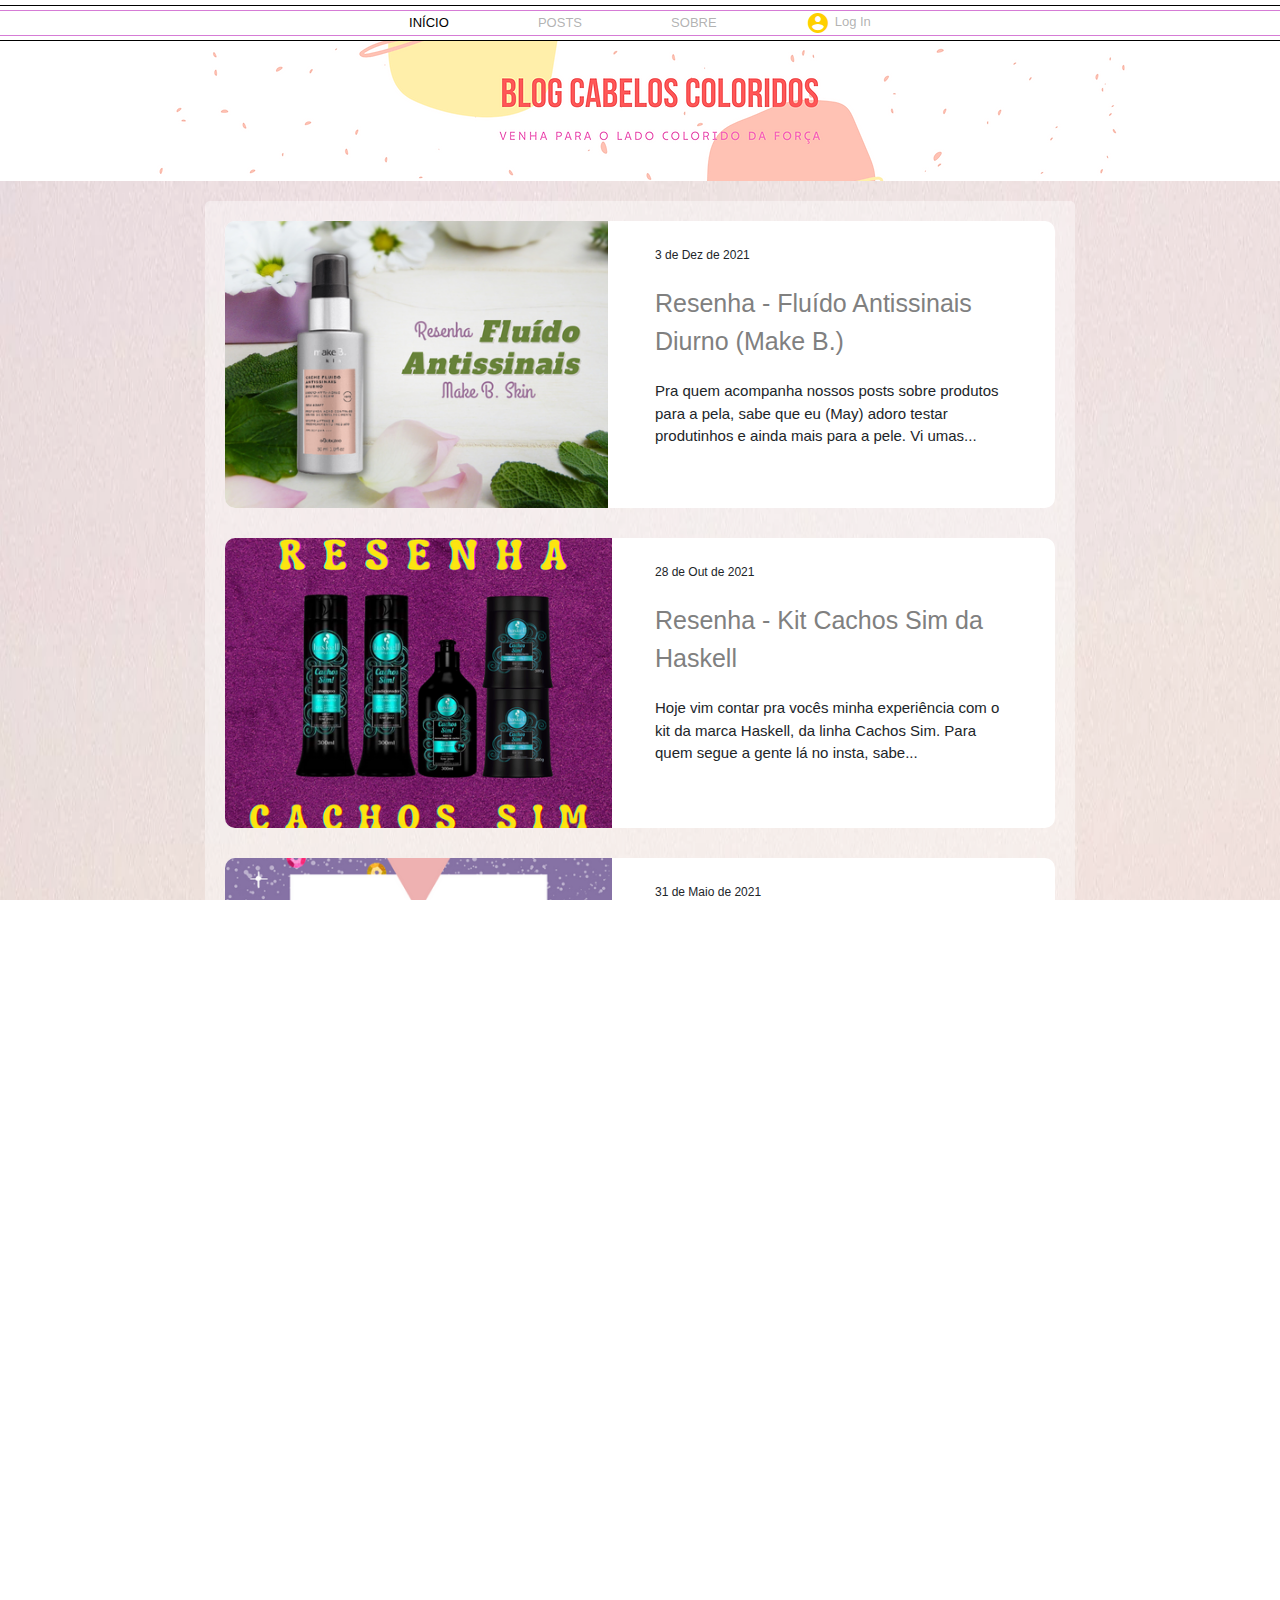
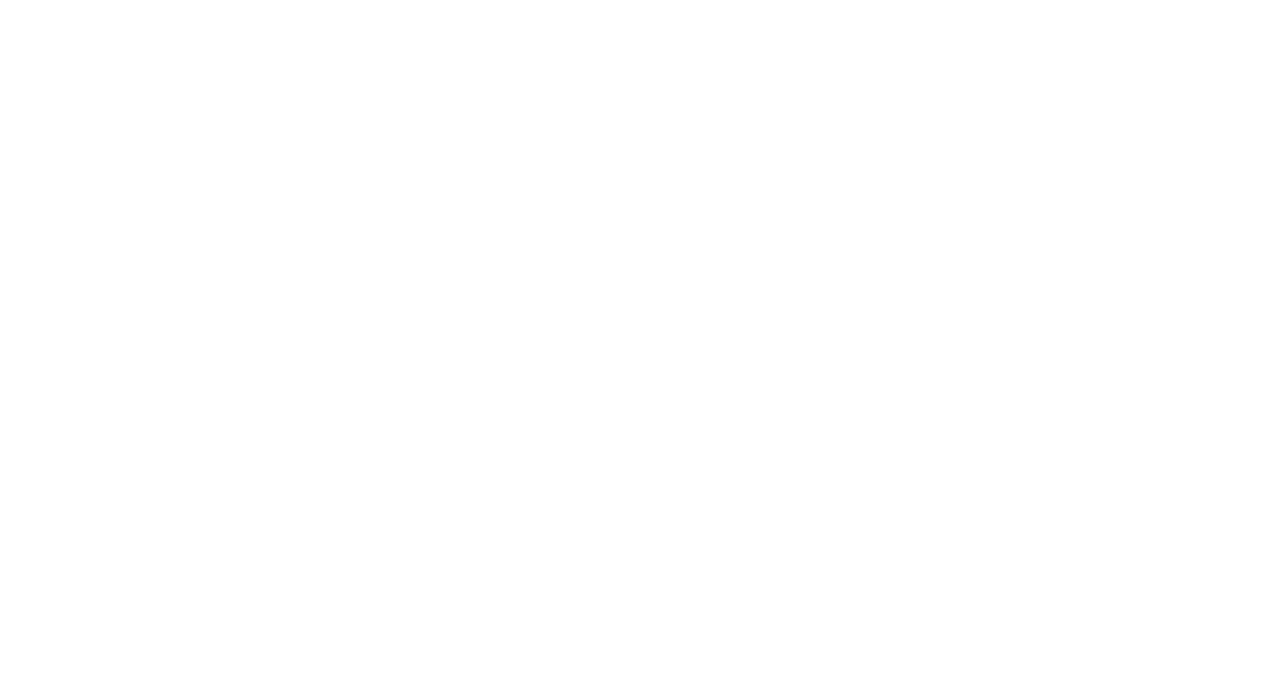
==== index.html @ 7aed35d9 "Adicionado hover nos posts do index" ====
<!DOCTYPE html>
<html lang="pt-br">

<head>
    <meta charset="UTF-8">
    <meta http-equiv="X-UA-Compatible" content="IE=edge">
    <meta name="viewport" content="width=device-width, initial-scale=1.0">
    <link href="https://fonts.googleapis.com/icon?family=Material+Icons" rel="stylesheet">
    <link rel="stylesheet" href="assets/css/styles.css">
    <link rel="stylesheet" href="assets/css/styles-header.css">
    <link rel="stylesheet" href="assets/css/styles-navbar.css">
    <link rel="stylesheet" href="assets/css/styles-footer.css">
    <link rel="stylesheet" href="assets/css/reset.css">
    <link rel="icon" sizes="192x192" href="assets/img/icon-title.png">
    <link rel="stylesheet" href="https://maxcdn.bootstrapcdn.com/bootstrap/4.0.0/css/bootstrap.min.css"
        integrity="sha384-Gn5384xqQ1aoWXA+058RXPxPg6fy4IWvTNh0E263XmFcJlSAwiGgFAW/dAiS6JXm" crossorigin="anonymous">
    <title>Blog Cabelos Coloridos</title>
</head>

<body>

    <header>

        <div class="nav">
            <div class="nav__mobile">
                <nav class="nav__menu">
                    <div class="container">
                        <ul class="nav__menu__list">
                            <li class="nav__menu__item"><i class="material-icons menu__login">account_circle</i></li>
                            <li class="nav__menu__item"><a class="nav__menu__link" href="#">Log In</a></li>
                            <li class="nav__menu__item"><a class="nav__menu__link" href="#">Home</a></li>
                            <li class="nav__menu__item"><a class="nav__menu__link" href="posts.html">Posts</a></li>
                            <li class="nav__menu__item"><a class="nav__menu__link" href="sobre.html">Sobre</a></li>
                        </ul>
                    </div>
                </nav>
            </div>
        </div>

        <div class="header">

            <div class="header__border">
                <nav class="header__menu">
                    <div class="header__menu__mobile">
                        <div class="header__menu__nav">
                            <div class="header__menu__botao">
                                <a href="#" class="nav__menu__trigger"><span class="nav__menu__icon"></span></a>
                            </div>
                        </div>
                    </div>
                    <ul class="header__menu__lista">
                        <li class="header__menu__lista__links"><a href="#" id="pagina-atual">INÍCIO</a></li>
                        <li class="header__menu__lista__links"><a href="posts.html">POSTS</a></li>
                        <li class="header__menu__lista__links"><a href="sobre.html">SOBRE</a></li>
                        <li class="header__menu__lista__links"><i
                                class="material-icons header__menu__login">account_circle</i><a href="#">Log
                                In</a></li>
                    </ul>
                </nav>
            </div>
            <div class="header__banner">
                <img src="" class="header__img">
            </div>
        </div>

    </header>

    <main class="main">

        <div class="container">
            <div class="main__content">
                <article class="main__post">
                    <a href="#"><img src="assets/img/resenha-fluidos.webp"
                            class="main__img" alt="Resenha fluído antissinais" /></a>
                    <div class="main__texto">
                        <p class="main__date">3 de Dez de 2021</p>
                        <a href="#" class="main__title">Resenha - Fluído Antissinais Diurno (Make B.)</a>
                        <p class="main__description">Pra quem acompanha nossos posts sobre produtos para a pela, sabe
                            que eu
                            (May) adoro testar produtinhos e ainda mais para a pele. Vi umas...</p>
                    </div>
                </article>
                <article class="main__post">
                    <a href="#" class="main__img"><img src="assets/img/resenha-cachos.webp" alt="Resenha cachos sim"
                            class="main__img" /></a>
                    <div class="main__texto">
                        <p class="main__date">28 de Out de 2021</p>
                        <a href="#" class="main__title">Resenha - Kit Cachos Sim da Haskell</a>
                        <p class="main__description">Hoje vim contar pra vocês minha experiência com o kit da marca
                            Haskell,
                            da linha Cachos Sim. Para quem segue a gente lá no insta, sabe...</p>
                    </div>
                </article>
                <article class="main__post">
                    <a href="#" class="main__img"><img src="assets/img/trintou.webp" alt="Trintou - Protex Limpeza"
                            class="main__img" /></a>
                    <div class="main__texto">
                        <p class="main__date">31 de Maio de 2021</p>
                        <a href="#" class="main__title">Trintou - Protex Limpeza Profunda/Anti-Espinhas</a>
                        <p class="main__description">Em tempos de Pandemia, em que devemos usar máscara de proteção
                            praticamente o tempo todo - principalmente a galera que não parou de...</p>
                    </div>
                </article>
                <article class="main__post">
                    <a href="#" class="main__img"><img src="assets/img/uso-luvas.webp" alt="Importância do uso de luvas"
                            class="main__img" /></a>
                    <div class="main__texto">
                        <p class="main__date">9 de Março de 2021</p>
                        <a href="#" class="main__title">A importância do uso de luvas em procedimentos capilares</a>
                        <p class="main__description">Você costuma usar luvas quando vai descolorir/colorir os cabelos? A
                            luva descartável é um dos equipamentos de proteção individual (EPI)...</p>
                    </div>
                </article>
            </div>

            <div class="main__button">
                <button class="main__button__posts">Ver todos os posts</button>
            </div>

        </div>

        <div class="container">
            <div class="main__carousel">
                <div id="carouselExampleControls" class="carousel slide" data-ride="carousel">
                    <div class="carousel-inner">
                        <div class="carousel-item active">
                            <img class="d-block w-80" src="assets/img/carousel-gota-do-mato-12.png"
                                alt="Gota do mato desconto">
                        </div>
                        <div class="carousel-item">
                            <img class="d-block w-80" src="assets/img/carousel-beleza-ruiva.png"
                                alt="Beleza ruiva cupom de desconto">
                        </div>
                        <div class="carousel-item">
                            <img class="d-block w-80" src="assets/img/carousel-aki-cosmeticos.png"
                                alt="Aki cosméticos cupom de desconto">
                        </div>
                        <div class="carousel-item">
                            <img class="d-block w-80" src="assets/img/carousel-rappi.png" alt="Rappi cupom de desconto">
                        </div>
                    </div>
                    <a class="carousel-control-prev" href="#carouselExampleControls" role="button" data-slide="prev">
                        <span class="carousel-control-prev-icon" aria-hidden="true"></span>
                        <span class="sr-only">Previous</span>
                    </a>
                    <a class="carousel-control-next" href="#carouselExampleControls" role="button" data-slide="next">
                        <span class="carousel-control-next-icon" aria-hidden="true"></span>
                        <span class="sr-only">Next</span>
                    </a>
                </div>
            </div>


            <div class="main__email">
                <div class="main__icone">
                    <a href=""><img src="assets/img/mail1.webp" onmouseover="this.src='assets/img/mail2.webp';"
                            onmouseout="this.src='assets/img/mail1.webp';" alt="Ícone e-mail"
                            class="main__email-icone"></a>
                </div>
            </div>

        </div>

    </main>

    <div class="footer">
        <footer class="container">

            <section>
                <div class="footer__title">
                    <h2 class="footer__h2">Blog Cabelos Coloridos</h2>
                </div>
            </section>

            <section class="footer__noticia">
                <div class="footer__form">
                    <form class="footer__noticia__form">
                        <!-- <span class="teste"></span> -->
                        <label class="footer__label" for="footer__input">Receba notícias do Blog</label>
                        <input type="text" placeholder="Insira seu email" class="footer__input">
                        <button class="btn btn-dark footer__botao">Se increva já!</button>
                    </form>
                </div>
            </section>

            <section class="footer__redes">
                <div class="footer__redes-sociais">
                    <div class="footer__icones">
                        <img src="assets/img/instagram-icone.webp" alt="Ícone do Intagram" class="footer__icones-img">
                        <img src="assets/img/facebook-icone.webp" alt="Ícone do Facebook" class="footer__icones-img">
                        <img src="assets/img/twitter-icone.webp" alt="Ícone do Twitter" class="footer__icones-img">
                    </div>
                </div>
            </section>

            <section class="footer__copyright">
                <div class="footer__copyright-texto">
                    <h3 class="footer__copyright-h3">© 2022 by <a href="https://github.com/VinnenLM">VinnenLM</a>
                    </h3>
                    <div class="footer__copyright-git">
                        <a href="https://github.com/VinnenLM"><img src="assets/img/github.svg"
                                alt="Icone do GitHub"></a>
                        <a href="https://github.com/VinnenLM">
                            <h4 class="footer__copyright-nome">/VinnenLM</h4>
                        </a>
                    </div>
            </section>
    </div>
    </div>
    </footer>

    <script src="https://code.jquery.com/jquery-3.2.1.slim.min.js"
        integrity="sha384-KJ3o2DKtIkvYIK3UENzmM7KCkRr/rE9/Qpg6aAZGJwFDMVNA/GpGFF93hXpG5KkN"
        crossorigin="anonymous"></script>
    <script src="https://cdnjs.cloudflare.com/ajax/libs/popper.js/1.12.9/umd/popper.min.js"
        integrity="sha384-ApNbgh9B+Y1QKtv3Rn7W3mgPxhU9K/ScQsAP7hUibX39j7fakFPskvXusvfa0b4Q"
        crossorigin="anonymous"></script>
    <script src="https://maxcdn.bootstrapcdn.com/bootstrap/4.0.0/js/bootstrap.min.js"
        integrity="sha384-JZR6Spejh4U02d8jOt6vLEHfe/JQGiRRSQQxSfFWpi1MquVdAyjUar5+76PVCmYl"
        crossorigin="anonymous"></script>
    <script src="assets/js/navbar.js"></script>
</body>

</html>
---- assets/css/styles.css ----
@charset "UTF-8";
html,
body {
  width: 100%;
  height: 100%;
  margin: 0px;
  padding: 0px;
  overflow-x: hidden;
}

.main {
  background-image: url(../img/background-padrão.webp);
  background-repeat: no-repeat;
  background-size: 100% 100%;
  justify-content: center;
  flex-wrap: wrap;
  padding-bottom: 20px;
}
.main .container:first-child {
  max-width: 900px;
  padding-top: 20px;
}
@media screen and (max-width: 876px) {
  .main .container:first-child {
    max-width: 670px;
  }
}
.main__content {
  padding: 20px 20px;
  background-color: rgba(255, 255, 255, 0.4);
  border-radius: 5px;
}
.main__post {
  display: flex;
  justify-content: space-between;
  background-color: white;
  border-radius: 10px;
  transition: 0.5s;
}
.main__post:hover {
  box-shadow: 3px 3px 20px rgba(128, 0, 128, 0.4);
}
.main__post:not(:last-child) {
  margin-bottom: 30px;
}
@media screen and (max-width: 876px) {
  .main__post {
    flex-direction: column;
  }
}
.main__img {
  width: 90%;
  border-top-left-radius: 10px;
  border-bottom-left-radius: 10px;
}
@media screen and (max-width: 876px) {
  .main__img {
    width: 100%;
  }
}
.main__texto {
  width: 100%;
  margin-right: 50px;
  max-width: 350px;
}
@media screen and (max-width: 876px) {
  .main__texto {
    max-width: 100%;
    padding-right: 20px;
    padding-left: 20px;
  }
}
@media screen and (max-width: 300px) {
  .main__texto {
    padding-right: 10px;
    padding-left: 10px;
  }
}
.main__date {
  padding-top: 25px;
  padding-bottom: 5px;
  font-size: 12px;
}
.main__title {
  text-decoration: none;
  font-size: 25px;
  color: grey;
  text-decoration: none !important;
}
@media screen and (max-width: 348px) {
  .main__title {
    font-size: 20px;
  }
}
@media screen and (max-width: 300px) {
  .main__title {
    font-size: 15px;
  }
}
.main__title:hover {
  color: rgba(128, 0, 128, 0.6);
}
.main__description {
  padding: 20px 0 25px;
  font-size: 15px;
}
@media screen and (max-width: 348px) {
  .main__description {
    font-size: 13px;
  }
}
@media screen and (max-width: 300px) {
  .main__description {
    font-size: 12px;
  }
}
.main__button {
  display: flex;
  margin: 20px auto;
  justify-content: center;
  align-items: center;
}
.main__carousel {
  display: flex;
  justify-content: center;
  align-items: center;
  flex-direction: column;
}
@media screen and (max-width: 650px) {
  .main__carousel {
    margin-bottom: 40px;
  }
}
.main__email {
  position: relative;
}
.main__icone {
  position: absolute;
  left: 850px;
  bottom: 200px;
}
@media screen and (max-width: 1199px) {
  .main__icone {
    left: 750px;
  }
}
@media screen and (max-width: 991px) {
  .main__icone {
    left: 640px;
  }
}
@media screen and (max-width: 767px) {
  .main__icone {
    left: 510px;
  }
}
@media screen and (max-width: 650px) {
  .main__icone {
    position: initial;
    display: flex;
    justify-content: center;
    align-items: center;
    margin-bottom: 20px;
  }
}
.main__email-icone {
  width: 50px;
  height: 50px;
}
.main__button__posts {
  background-color: rgba(0, 0, 0, 0.85);
  color: white;
  width: 200px;
  height: 40px;
  border-radius: 10px;
  transition: 0.6s;
  cursor: pointer;
}
.main__button__posts:hover {
  background-color: #bebebe;
  color: rgba(0, 0, 0, 0.85);
}

#pagina-atual {
  color: black !important;
}

.input-label {
  margin-bottom: 2px;
}

.botao-feedback {
  display: flex;
  align-items: center;
  justify-content: center;
  margin-top: 20px;
}

.carousel-inner {
  border-radius: 5%;
}

@media screen and (max-width: 575px) {
  .container {
    width: 80% !important;
  }
}

/*# sourceMappingURL=styles.css.map */
---- assets/css/styles-header.css ----
.header__border {
  border-top: 1px solid black;
  border-bottom: 1px solid black;
  padding: 4px 0;
  margin-top: 5px;
}
@media screen and (max-width: 575px) {
  .header__border {
    margin-top: 0;
    align-items: center;
    background-color: white;
    border-top: 2px solid black;
    border-bottom: 2px solid black;
    position: fixed;
    top: 0;
    left: 0;
    right: 0;
    z-index: 1030;
  }
}
.header__menu {
  border-top: 1.5px solid #d67cd6;
  border-bottom: 1.5px solid #d67cd6;
}
.header__menu-ativo {
  border-top: rgba(214, 124, 214, 0.5);
  border-bottom: rgba(214, 124, 214, 0.5);
}
.header__menu__lista {
  display: flex;
  justify-content: space-evenly;
  align-items: center;
  font-size: 13px;
  margin: 0 auto;
  width: 50%;
  color: grey;
}
@media screen and (max-width: 767px) {
  .header__menu__lista {
    justify-content: space-between;
  }
}
@media screen and (max-width: 575px) {
  .header__menu__lista {
    display: none;
  }
}
.header__menu__lista__links a {
  color: rgba(128, 128, 128, 0.609);
  transition: 0.7s;
  text-decoration: none !important;
}
.header__menu__lista__links a:hover {
  color: black !important;
}
@media screen and (max-width: 575px) {
  .header__menu__mobile {
    padding-bottom: 7px;
  }
}
.header__menu__nav {
  background-color: white;
  display: none;
  transition: 0.2s;
}
.header__menu__nav-ativo {
  background-color: rgba(255, 255, 255, 0.5);
}
@media screen and (max-width: 575px) {
  .header__menu__nav {
    display: flex;
    padding-left: 60px;
  }
}
.header__menu__botao {
  display: flex;
  outline: none !important;
}
.header__menu__login {
  vertical-align: middle;
  margin-right: 5px;
  color: #ffd000;
}
.header__banner {
  width: 100vw;
  height: 140px;
  background-position: center;
  background-image: url(../img/banner.webp);
  background-repeat: no-repeat;
}
@media screen and (max-width: 575px) {
  .header__banner {
    background-position: top;
    margin-top: 40px;
  }
}

.material-icons {
  vertical-align: middle;
  margin-right: 5px;
  color: #ffd000;
}

.nav-ativo {
  position: relative;
  transition: 0.2s;
}

/*# sourceMappingURL=styles-header.css.map */
---- assets/css/styles-navbar.css ----
.nav .nav__menu {
  display: flex;
  transform: translateX(-100%);
  width: 100%;
  height: 100%;
}
.nav__menu {
  position: absolute;
  z-index: 100;
  opacity: 0;
  transition-duration: 300ms;
  align-items: center;
}
.nav__menu__link {
  opacity: 0;
  transition-delay: 500ms;
}
.nav__menu--active .nav__menu__link {
  opacity: 1;
}
.nav__menu__icon {
  display: inline-block;
  width: 30px;
  height: 4px;
  background-color: black;
  transition-property: background-color, transform;
  transition-duration: 300ms;
}
.nav__menu__icon:before, .nav__menu__icon:after {
  content: "";
  display: block;
  width: 30px;
  height: 4px;
  position: absolute;
  background: black;
  transition-property: margin, transform;
  transition-duration: 300ms;
}
.nav__menu__icon:before {
  margin-top: -8px;
}
.nav__menu__icon:after {
  margin-top: 8px;
}
.nav__menu__list {
  margin: 0;
  padding: 10px;
  display: flex;
  flex-direction: column;
  align-items: center;
}
.nav__menu__list li:nth-child(n+3) {
  width: 80%;
  border-bottom: 1px solid white;
  text-align: center;
  padding-top: 20px;
}
.nav__menu__item i {
  display: flex;
  justify-content: center;
  font-size: 35px;
}
.nav__menu__link {
  font-size: 1em;
  text-decoration: none;
  color: white;
  opacity: 1;
  transition: opacity 300ms ease-in-out;
  padding-top: 15px;
  letter-spacing: 2px;
}
.nav__menu__trigger {
  display: block;
  width: 30px;
  height: 25px;
}
.nav__menu--active .nav__menu {
  transition: all 300ms ease-in-out;
  transform: translateX(0);
}
.nav__menu--active .nav__menu__trigger {
  opacity: 0.5;
}
.nav__menu--active .nav__menu {
  opacity: 1;
  background-color: rgba(0, 0, 0, 0.6);
}
.nav__menu--active .nav__menu__icon {
  background: rgba(0, 0, 0, 0);
  position: absolute;
  top: 14px;
  right: 0;
}
.nav__menu--active .nav__menu__icon:before {
  margin-top: 0;
  transform: rotate(45deg);
}
.nav__menu--active .nav__menu__icon:after {
  margin-top: 0;
  transform: rotate(-45deg);
}

/*# sourceMappingURL=styles-navbar.css.map */
---- assets/css/styles-footer.css ----
.footer {
  background-color: black;
  padding: 50px 0 50px 0;
}
@media screen and (max-width: 580px) {
  .footer {
    padding-bottom: 20px;
  }
}
.footer__title {
  display: flex;
  justify-content: center;
  align-items: center;
  color: white;
  border-bottom: 1px solid grey;
  padding-bottom: 50px;
  text-shadow: rgba(10, 189, 240, 0.3) 3px 3px 0px, rgba(254, 1, 1, 0.3) -3px -3px 0px;
  letter-spacing: 8px;
}
.footer__h2 {
  font-size: 22px;
  font-weight: 400;
}
@media screen and (max-width: 539px) {
  .footer__h2 {
    text-align: center;
  }
}
.footer__noticia {
  display: flex;
  justify-content: center;
  text-align: center;
}
.footer__form {
  position: relative;
  border-left: 1px solid grey;
  border-right: 1px solid grey;
  padding: 0 30px;
}
@media screen and (max-width: 315px) {
  .footer__form {
    border: none;
    padding: 0;
  }
}
.footer__noticia__form {
  background-color: #4b4b4b;
  padding: 0 20px 20px 20px;
  max-width: 300px;
  margin-top: 20px;
  border-radius: 10px;
}
.footer__label {
  padding-top: 10px;
  color: white;
}
.footer__input {
  width: 100%;
  margin-bottom: 20px;
  padding: 5px;
}
.footer__input::placeholder {
  text-align: center;
}
.footer__redes {
  display: block;
}
@media screen and (max-width: 580px) {
  .footer__redes {
    display: flex;
    justify-content: center;
    text-align: center;
  }
}
.footer__redes-sociais {
  position: relative;
}
.footer__icones {
  bottom: -30px;
  left: 75px;
}
@media screen and (max-width: 767px) {
  .footer__icones {
    position: absolute;
    left: -65px;
  }
}
@media screen and (max-width: 710px) {
  .footer__icones {
    display: flex;
    justify-content: space-evenly;
    flex-direction: column;
    align-items: center;
    left: 0px;
    bottom: 20px;
    margin-bottom: 5px;
  }
}
@media screen and (max-width: 580px) {
  .footer__icones {
    position: initial;
    width: 300px;
    display: flex;
    justify-content: space-evenly;
    flex-direction: row;
    align-items: center;
    margin-top: 20px;
  }
}
.footer__icones-img {
  width: 30px;
  height: 30px;
  margin-right: 24px;
}
@media screen and (max-width: 767px) {
  .footer__icones-img {
    margin-right: 5px;
  }
}
@media screen and (max-width: 710px) {
  .footer__icones-img {
    margin-bottom: 5px;
  }
}
.footer__botao {
  width: 100%;
  border-color: white;
}
.footer__copyright {
  position: relative;
  color: white;
}
.footer__copyright-texto {
  position: absolute;
  bottom: 0px;
  right: 10px;
}
@media screen and (max-width: 991px) {
  .footer__copyright-texto {
    right: -30px;
  }
}
@media screen and (max-width: 767px) {
  .footer__copyright-texto {
    position: initial;
  }
}
.footer__copyright-h3 {
  font-size: 18px;
}
@media screen and (max-width: 767px) {
  .footer__copyright-h3 {
    display: none;
  }
}
.footer__copyright-git {
  position: absolute;
  display: none;
  text-align: center;
}
@media screen and (max-width: 767px) {
  .footer__copyright-git {
    display: block;
    bottom: -35px;
    right: -35px;
  }
}
@media screen and (max-width: 710px) {
  .footer__copyright-git {
    bottom: 40px;
    right: -15px;
  }
}
@media screen and (max-width: 580px) {
  .footer__copyright-git {
    position: initial;
    align-items: center;
    margin-top: 20px;
  }
}
.footer__copyright-nome {
  font-size: 15px;
}
.footer__copyright-h3 a {
  text-decoration: none !important;
  color: grey !important;
}
.footer__copyright-h3 a:hover {
  text-decoration: underline !important;
}

.btn-dark {
  border-color: white !important;
}

/*# sourceMappingURL=styles-footer.css.map */
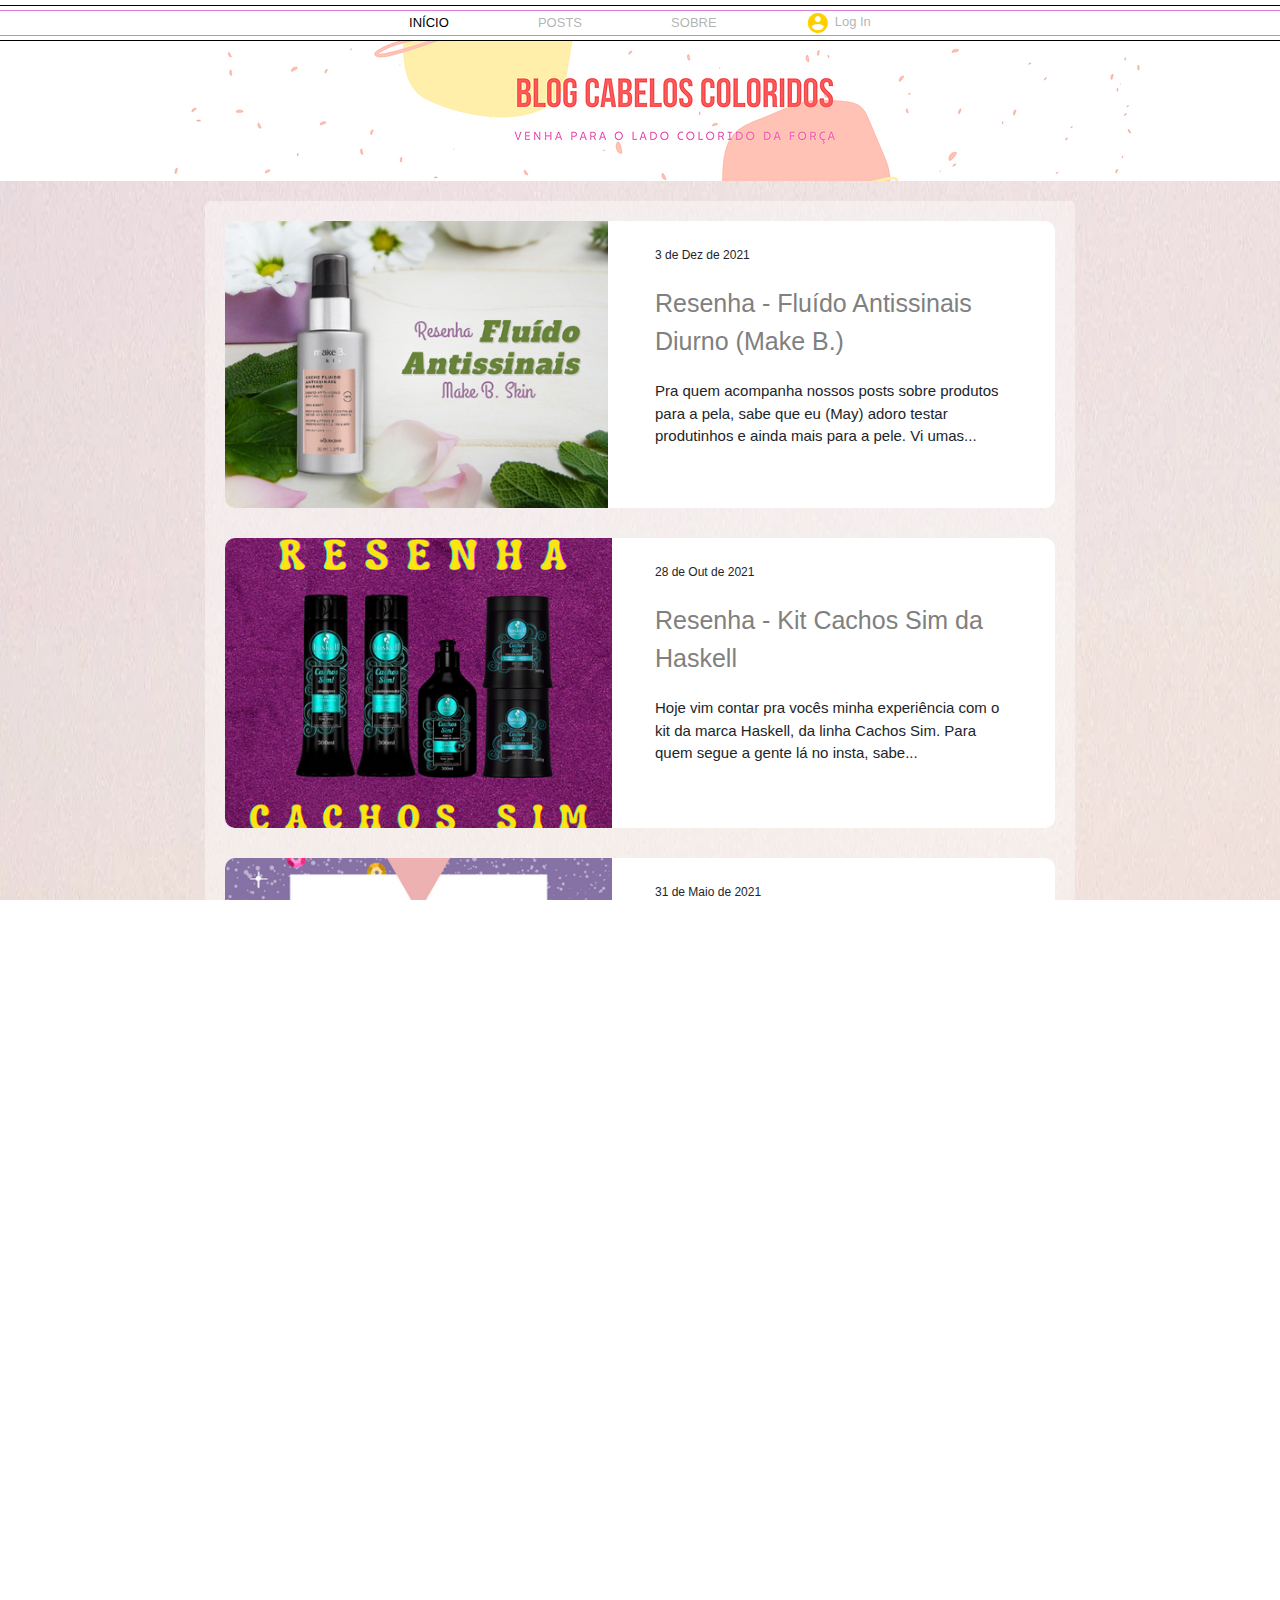
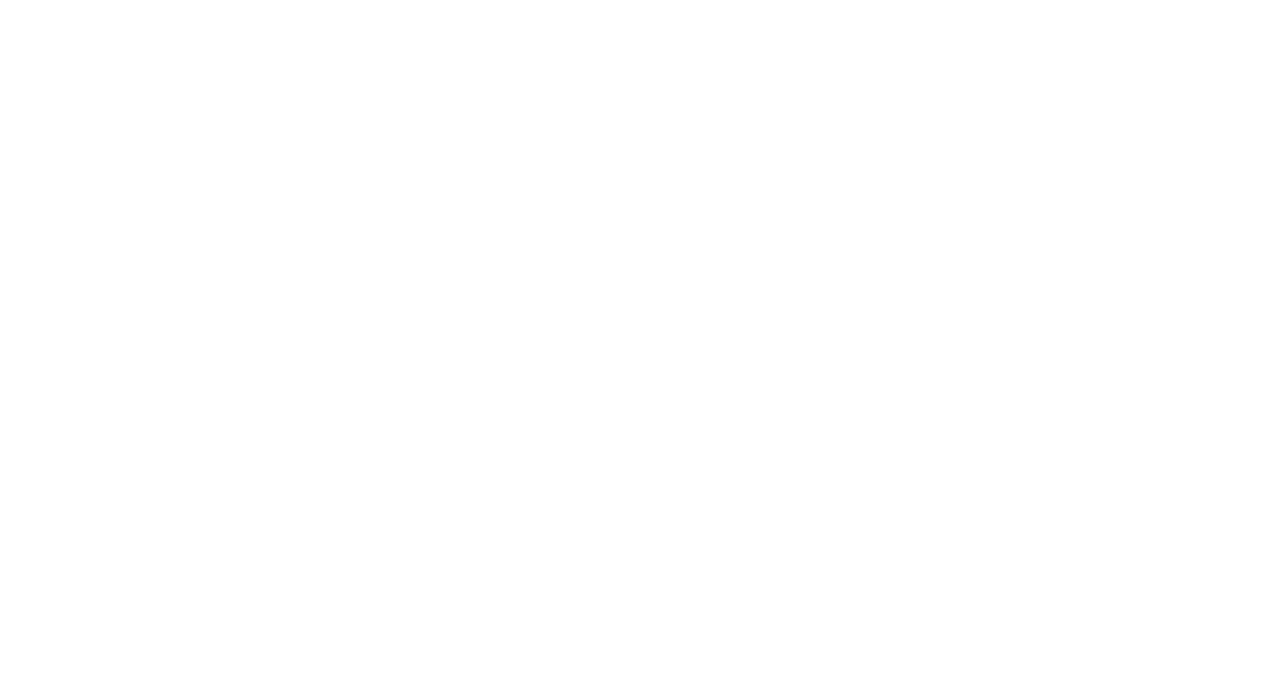
==== commit 40411652: "Adicionado um title na div do banner" ====
--- a/index.html
+++ b/index.html
@@ -58,7 +58,7 @@
                     </ul>
                 </nav>
             </div>
-            <div class="header__banner">
+            <div class="header__banner" title="Banner Cabelos Coloridos">
                 <img src="" class="header__img">
             </div>
         </div>
@@ -70,8 +70,8 @@
         <div class="container">
             <div class="main__content">
                 <article class="main__post">
-                    <a href="#"><img src="assets/img/resenha-fluidos.webp"
-                            class="main__img" alt="Resenha fluído antissinais" /></a>
+                    <a href="#"><img src="assets/img/resenha-fluidos.webp" class="main__img"
+                            alt="Resenha fluído antissinais" /></a>
                     <div class="main__texto">
                         <p class="main__date">3 de Dez de 2021</p>
                         <a href="#" class="main__title">Resenha - Fluído Antissinais Diurno (Make B.)</a>
@@ -114,7 +114,7 @@
             </div>
 
             <div class="main__button">
-                <button class="main__button__posts">Ver todos os posts</button>
+                <a href="posts.html"><button class="main__button__posts">Ver todos os posts</button></a>
             </div>
 
         </div>
@@ -186,16 +186,23 @@
             <section class="footer__redes">
                 <div class="footer__redes-sociais">
                     <div class="footer__icones">
-                        <img src="assets/img/instagram-icone.webp" alt="Ícone do Intagram" class="footer__icones-img">
-                        <img src="assets/img/facebook-icone.webp" alt="Ícone do Facebook" class="footer__icones-img">
-                        <img src="assets/img/twitter-icone.webp" alt="Ícone do Twitter" class="footer__icones-img">
+                        <a href="https://www.instagram.com/blogcabeloscoloridos/" target="_blank"><img
+                                src="assets/img/instagram-icone.webp" alt="Ícone do Intagram"
+                                class="footer__icones-img"></a>
+                        <a href="https://www.facebook.com/BlogCabelosColoridos/" target="_blank"><img
+                                src="assets/img/facebook-icone.webp" alt="Ícone do Facebook"
+                                class="footer__icones-img"></a>
+                        <a href="https://twitter.com/Cabelo_Colorido" target="_blank"><img
+                                src="assets/img/twitter-icone.webp" alt="Ícone do Twitter"
+                                class="footer__icones-img"></a>
                     </div>
                 </div>
             </section>
 
             <section class="footer__copyright">
                 <div class="footer__copyright-texto">
-                    <h3 class="footer__copyright-h3">© 2022 by <a href="https://github.com/VinnenLM">VinnenLM</a>
+                    <h3 class="footer__copyright-h3">© 2022 by <a href="https://github.com/VinnenLM"
+                            target="_blank">VinnenLM</a>
                     </h3>
                     <div class="footer__copyright-git">
                         <a href="https://github.com/VinnenLM"><img src="assets/img/github.svg"
--- a/assets/css/styles.css
+++ b/assets/css/styles.css
@@ -56,6 +56,7 @@
 @media screen and (max-width: 876px) {
   .main__img {
     width: 100%;
+    border-radius: 10px 10px 0 0;
   }
 }
 .main__texto {
@@ -120,6 +121,13 @@
   justify-content: center;
   align-items: center;
 }
+.main__button a {
+  text-decoration: none !important;
+  color: white;
+}
+.main__button a:hover {
+  color: black !important;
+}
 .main__carousel {
   display: flex;
   justify-content: center;
@@ -131,13 +139,17 @@
     margin-bottom: 40px;
   }
 }
+.main .carousel {
+  box-shadow: 0px 25px 40px rgba(0, 0, 0, 0.6);
+  border-radius: 20px;
+}
 .main__email {
   position: relative;
 }
 .main__icone {
   position: absolute;
   left: 850px;
-  bottom: 200px;
+  bottom: 150px;
 }
 @media screen and (max-width: 1199px) {
   .main__icone {
--- a/assets/css/styles-header.css
+++ b/assets/css/styles-header.css
@@ -50,6 +50,9 @@
   transition: 0.7s;
   text-decoration: none !important;
 }
+.header__menu__lista__links a:only-child(:last-child) {
+  vertical-align: middle;
+}
 .header__menu__lista__links a:hover {
   color: black !important;
 }
@@ -87,11 +90,12 @@
   background-position: center;
   background-image: url(../img/banner.webp);
   background-repeat: no-repeat;
+  background-position-x: 55%;
 }
 @media screen and (max-width: 575px) {
   .header__banner {
-    background-position: top;
-    margin-top: 40px;
+    margin-top: 45px;
+    background-size: cover;
   }
 }
 
--- a/assets/css/styles-navbar.css
+++ b/assets/css/styles-navbar.css
@@ -1,8 +1,8 @@
 .nav .nav__menu {
   display: flex;
   transform: translateX(-100%);
-  width: 100%;
-  height: 100%;
+  width: 100vw;
+  height: 100vh;
 }
 .nav__menu {
   position: absolute;
@@ -25,6 +25,7 @@
   background-color: black;
   transition-property: background-color, transform;
   transition-duration: 300ms;
+  border-radius: 7px;
 }
 .nav__menu__icon:before, .nav__menu__icon:after {
   content: "";
@@ -35,6 +36,7 @@
   background: black;
   transition-property: margin, transform;
   transition-duration: 300ms;
+  border-radius: 7px;
 }
 .nav__menu__icon:before {
   margin-top: -8px;
@@ -69,6 +71,10 @@
   padding-top: 15px;
   letter-spacing: 2px;
 }
+.nav__menu__link:hover {
+  color: yellow;
+  text-decoration: none !important;
+}
 .nav__menu__trigger {
   display: block;
   width: 30px;
--- a/assets/css/styles-footer.css
+++ b/assets/css/styles-footer.css
@@ -21,7 +21,7 @@
   font-size: 22px;
   font-weight: 400;
 }
-@media screen and (max-width: 539px) {
+@media screen and (max-width: 556px) {
   .footer__h2 {
     text-align: center;
   }
@@ -75,9 +75,22 @@
 .footer__redes-sociais {
   position: relative;
 }
+@media screen and (max-width: 991px) {
+  .footer__redes-sociais {
+    left: -20px;
+  }
+}
+@media screen and (max-width: 580px) {
+  .footer__redes-sociais {
+    left: 0px;
+  }
+}
 .footer__icones {
   bottom: -30px;
   left: 75px;
+  display: flex;
+  justify-content: space-evenly;
+  width: 25%;
 }
 @media screen and (max-width: 767px) {
   .footer__icones {
@@ -110,12 +123,6 @@
 .footer__icones-img {
   width: 30px;
   height: 30px;
-  margin-right: 24px;
-}
-@media screen and (max-width: 767px) {
-  .footer__icones-img {
-    margin-right: 5px;
-  }
 }
 @media screen and (max-width: 710px) {
   .footer__icones-img {
@@ -183,10 +190,10 @@
 }
 .footer__copyright-h3 a {
   text-decoration: none !important;
+  color: white !important;
+}
+.footer__copyright-h3 a:hover {
   color: grey !important;
-}
-.footer__copyright-h3 a:hover {
-  text-decoration: underline !important;
 }
 
 .btn-dark {
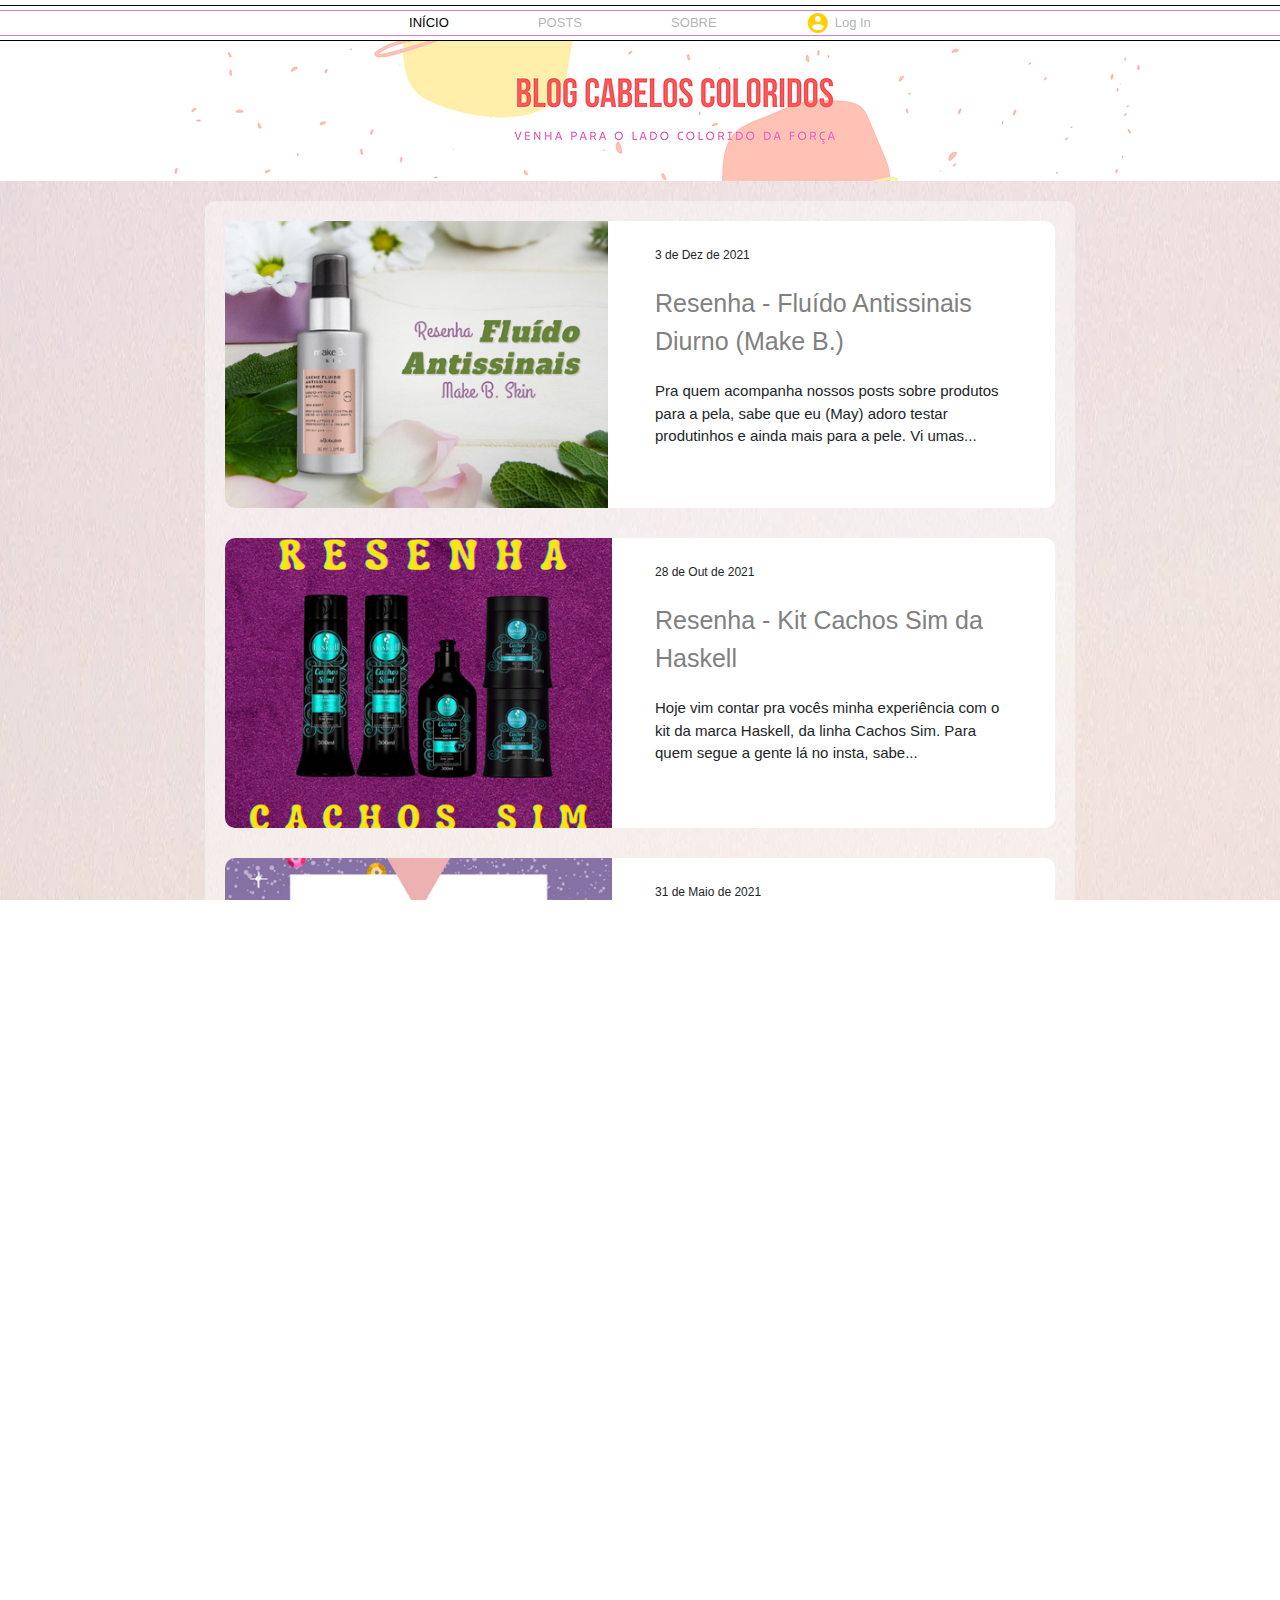
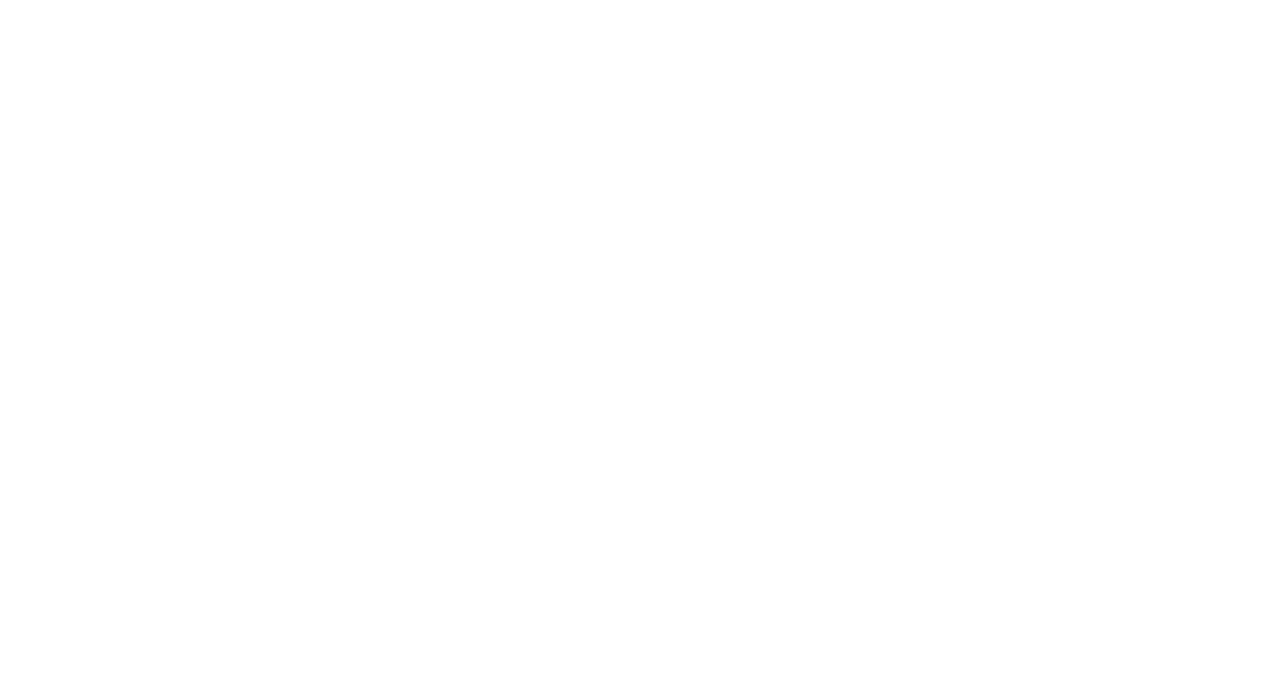
==== commit 0360589e: "Modificado o alinhamento do login no menu" ====
--- a/index.html
+++ b/index.html
@@ -53,7 +53,8 @@
                         <li class="header__menu__lista__links"><a href="posts.html">POSTS</a></li>
                         <li class="header__menu__lista__links"><a href="sobre.html">SOBRE</a></li>
                         <li class="header__menu__lista__links"><i
-                                class="material-icons header__menu__login">account_circle</i><a href="#">Log
+                                class="material-icons header__menu__login">account_circle</i><a href="#"
+                                class="login">Log
                                 In</a></li>
                     </ul>
                 </nav>
--- a/assets/css/styles.css
+++ b/assets/css/styles.css
@@ -28,7 +28,7 @@
 .main__content {
   padding: 20px 20px;
   background-color: rgba(255, 255, 255, 0.4);
-  border-radius: 5px;
+  border-radius: 10px;
 }
 .main__post {
   display: flex;
@@ -38,7 +38,7 @@
   transition: 0.5s;
 }
 .main__post:hover {
-  box-shadow: 3px 3px 20px rgba(128, 0, 128, 0.4);
+  box-shadow: 0px 0px 20px rgba(128, 0, 128, 0.4);
 }
 .main__post:not(:last-child) {
   margin-bottom: 30px;
--- a/assets/css/styles-header.css
+++ b/assets/css/styles-header.css
@@ -49,9 +49,6 @@
   color: rgba(128, 128, 128, 0.609);
   transition: 0.7s;
   text-decoration: none !important;
-}
-.header__menu__lista__links a:only-child(:last-child) {
-  vertical-align: middle;
 }
 .header__menu__lista__links a:hover {
   color: black !important;
@@ -110,4 +107,8 @@
   transition: 0.2s;
 }
 
+.login {
+  vertical-align: middle;
+}
+
 /*# sourceMappingURL=styles-header.css.map */
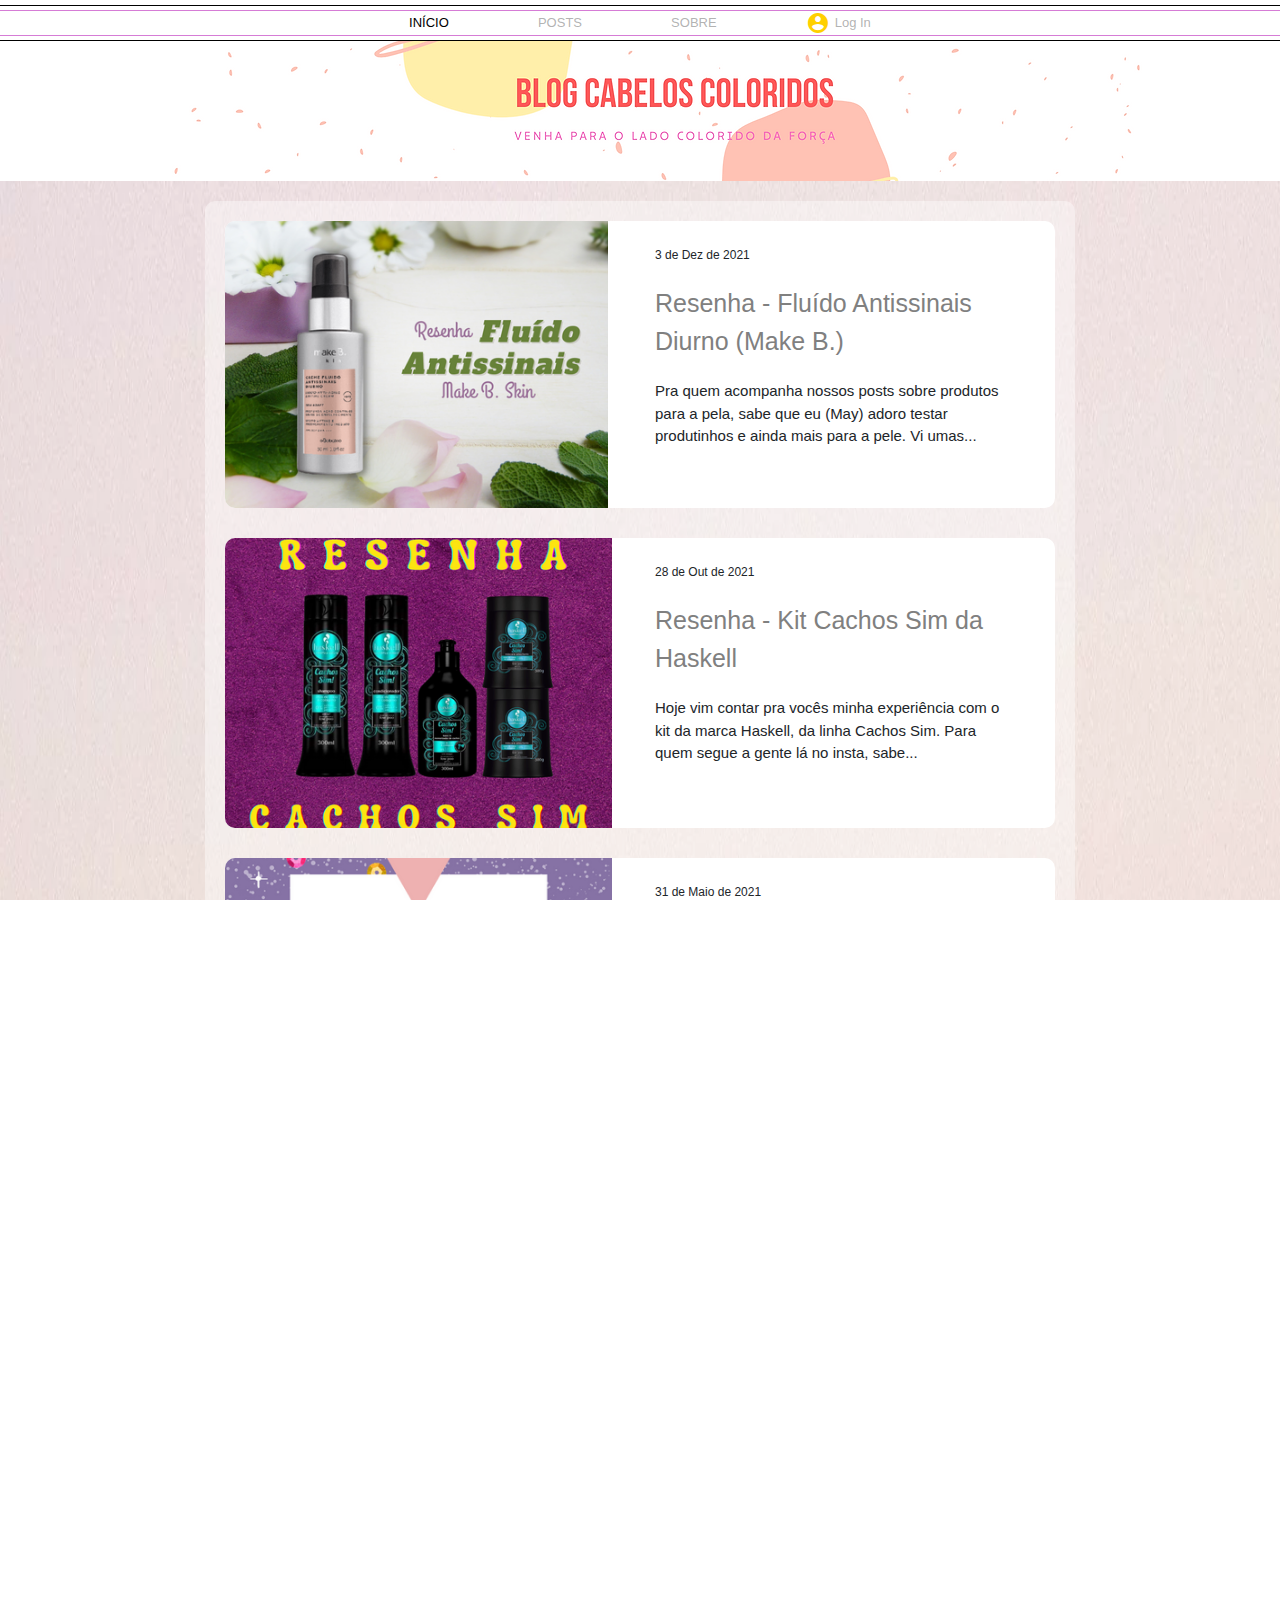
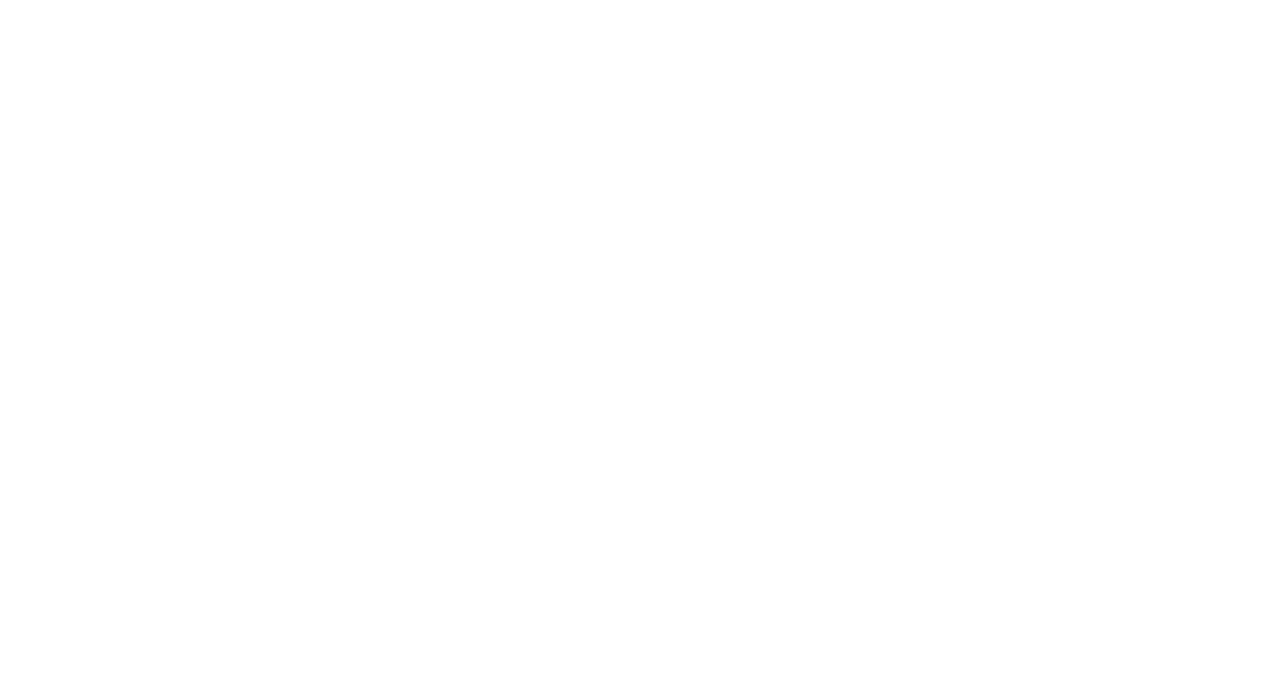
==== commit 2c32e77a: "Adicionada função para limitar número de palavras" ====
--- a/index.html
+++ b/index.html
@@ -76,9 +76,7 @@
                     <div class="main__texto">
                         <p class="main__date">3 de Dez de 2021</p>
                         <a href="#" class="main__title">Resenha - Fluído Antissinais Diurno (Make B.)</a>
-                        <p class="main__description">Pra quem acompanha nossos posts sobre produtos para a pela, sabe
-                            que eu
-                            (May) adoro testar produtinhos e ainda mais para a pele. Vi umas...</p>
+                        <p class="main__description">Pra quem acompanha nossos posts sobre produtos para a pela, sabe que eu (May) adoro testar produtinhos e ainda mais para a pele. Vi umas...</p>
                     </div>
                 </article>
                 <article class="main__post">
@@ -87,9 +85,7 @@
                     <div class="main__texto">
                         <p class="main__date">28 de Out de 2021</p>
                         <a href="#" class="main__title">Resenha - Kit Cachos Sim da Haskell</a>
-                        <p class="main__description">Hoje vim contar pra vocês minha experiência com o kit da marca
-                            Haskell,
-                            da linha Cachos Sim. Para quem segue a gente lá no insta, sabe...</p>
+                        <p class="main__description">Hoje vim contar pra vocês minha experiência com o kit da marca Haskell, da linha Cachos Sim. Para quem segue a gente lá no insta, sabe...</p>
                     </div>
                 </article>
                 <article class="main__post">
@@ -98,8 +94,7 @@
                     <div class="main__texto">
                         <p class="main__date">31 de Maio de 2021</p>
                         <a href="#" class="main__title">Trintou - Protex Limpeza Profunda/Anti-Espinhas</a>
-                        <p class="main__description">Em tempos de Pandemia, em que devemos usar máscara de proteção
-                            praticamente o tempo todo - principalmente a galera que não parou de...</p>
+                        <p class="main__description">Em tempos de Pandemia, em que devemos usar máscara de proteção praticamente o tempo todo - principalmente a galera que não parou de...</p>
                     </div>
                 </article>
                 <article class="main__post">
@@ -108,8 +103,7 @@
                     <div class="main__texto">
                         <p class="main__date">9 de Março de 2021</p>
                         <a href="#" class="main__title">A importância do uso de luvas em procedimentos capilares</a>
-                        <p class="main__description">Você costuma usar luvas quando vai descolorir/colorir os cabelos? A
-                            luva descartável é um dos equipamentos de proteção individual (EPI)...</p>
+                        <p class="main__description">Você costuma usar luvas quando vai descolorir/colorir os cabelos? A luva descartável é um dos equipamentos de proteção individual (EPI) mais importantes em um salão de beleza</p>
                     </div>
                 </article>
             </div>
@@ -206,9 +200,9 @@
                             target="_blank">VinnenLM</a>
                     </h3>
                     <div class="footer__copyright-git">
-                        <a href="https://github.com/VinnenLM"><img src="assets/img/github.svg"
+                        <a href="https://github.com/VinnenLM" target="_blank"><img src="assets/img/github.svg"
                                 alt="Icone do GitHub"></a>
-                        <a href="https://github.com/VinnenLM">
+                        <a href="https://github.com/VinnenLM" target="_blank">
                             <h4 class="footer__copyright-nome">/VinnenLM</h4>
                         </a>
                     </div>
--- a/assets/css/styles-footer.css
+++ b/assets/css/styles-footer.css
@@ -185,8 +185,15 @@
     margin-top: 20px;
   }
 }
+.footer__copyright-git a {
+  text-decoration: none !important;
+}
 .footer__copyright-nome {
   font-size: 15px;
+  color: white !important;
+}
+.footer__copyright-nome:hover {
+  color: grey !important;
 }
 .footer__copyright-h3 a {
   text-decoration: none !important;
